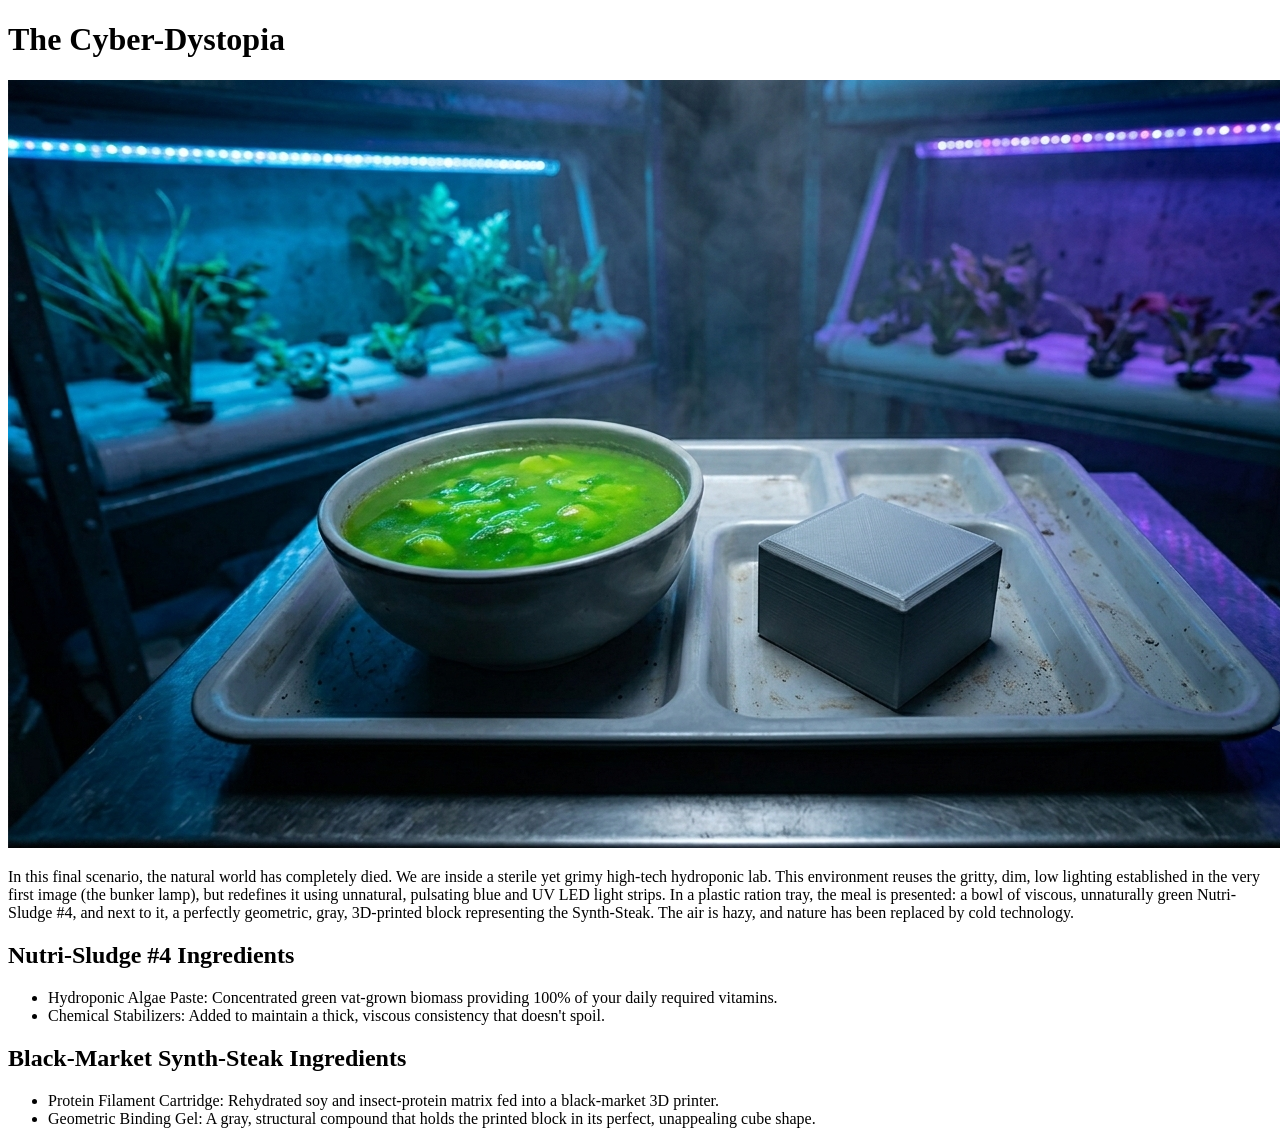
==== pages/cyber.html @ 034a7025 "Added contents to cyber.html" ====
<!DOCTYPE html>
<html lang="en">
<head>
    <meta charset="UTF-8">
    <meta name="viewport" content="width=device-width, initial-scale=1.0">
    <title>The Cyber-Dystopia</title>
    <link rel="stylesheet" href="style.css">
</head>
<body>
    <div>
        <h1>The Cyber-Dystopia</h1>
        <img src="/images/Nutri-Sludge & Synth-Steak.png" alt="Nutri-Sludge #4 & Synth-Steak" srcset="">
    </div>
    <div>
        <p>
            In this final scenario, the natural world has completely died. We are inside a sterile yet grimy high-tech hydroponic lab. This environment reuses the gritty, dim, low lighting established in the very first image (the bunker lamp), but redefines it using unnatural, pulsating blue and UV LED light strips. In a plastic ration tray, the meal is presented: a bowl of viscous, unnaturally green Nutri-Sludge #4, and next to it, a perfectly geometric, gray, 3D-printed block representing the Synth-Steak. The air is hazy, and nature has been replaced by cold technology.
        </p>
    </div>
    <div>
        <h2>
            Nutri-Sludge #4 Ingredients
        </h2>
        <ul>
            <li>Hydroponic Algae Paste: Concentrated green vat-grown biomass providing 100% of your daily required vitamins.</li>
            <li>Chemical Stabilizers: Added to maintain a thick, viscous consistency that doesn't spoil.</li>
        </ul>
    </div>
        <div>
        <h2>
            Black-Market Synth-Steak Ingredients
        </h2>
        <ul>
            <li>Protein Filament Cartridge: Rehydrated soy and insect-protein matrix fed into a black-market 3D printer.</li>
            <li>Geometric Binding Gel: A gray, structural compound that holds the printed block in its perfect, unappealing cube shape.</li>
        </ul>
    </div>
</body>
    </html>
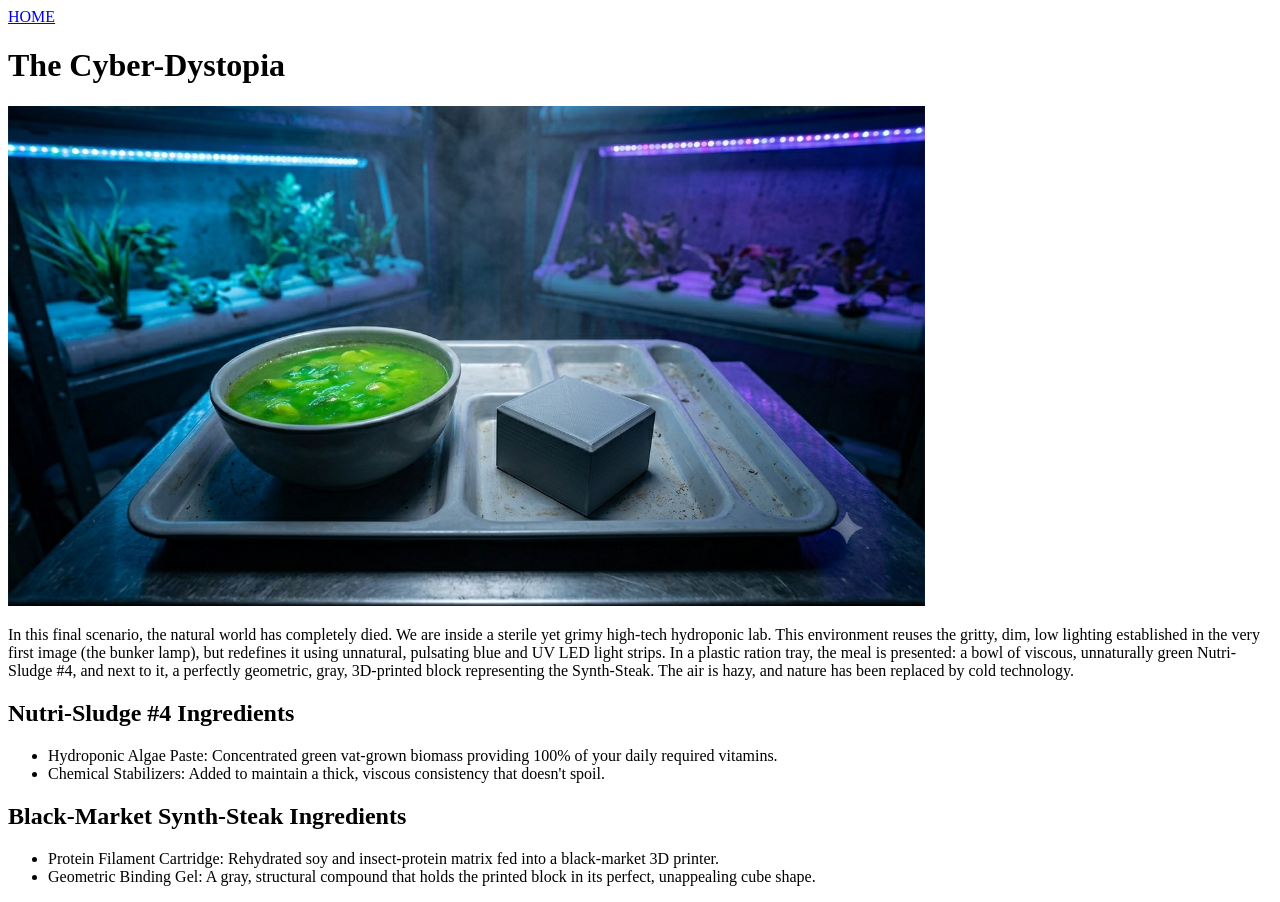
==== commit 004c104d: "Added home icons to the pages to navigate easier" ====
--- a/pages/cyber.html
+++ b/pages/cyber.html
@@ -7,9 +7,12 @@
     <link rel="stylesheet" href="style.css">
 </head>
 <body>
+     <div>
+        <a href="/index.html">HOME</a></a>
+    </div>
     <div>
         <h1>The Cyber-Dystopia</h1>
-        <img src="/images/Nutri-Sludge & Synth-Steak.png" alt="Nutri-Sludge #4 & Synth-Steak" srcset="">
+        <img src="/images/Nutri-Sludge & Synth-Steak.png" alt="Nutri-Sludge #4 & Synth-Steak" srcset=""height="500px" width="auto">
     </div>
     <div>
         <p>
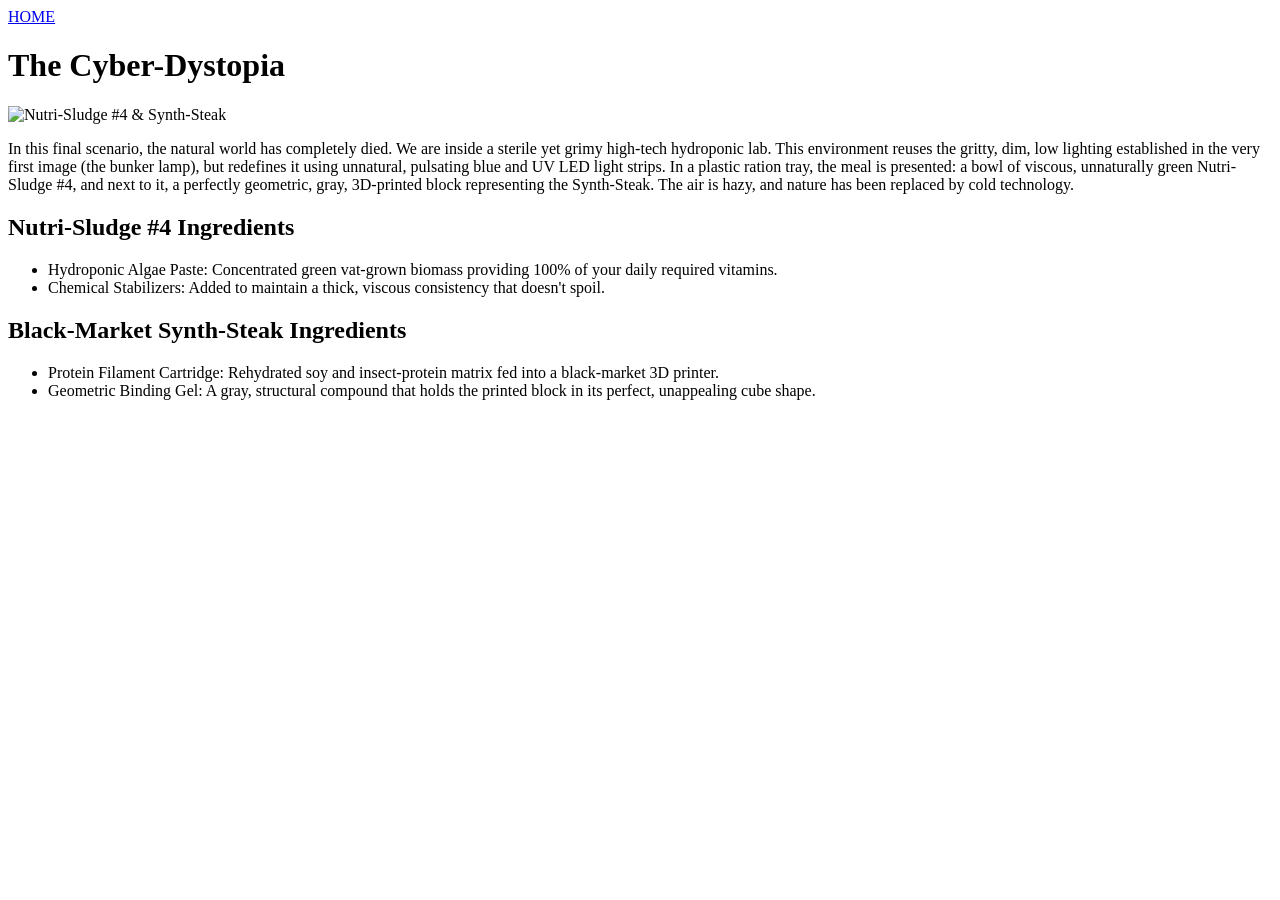
==== commit 4ae596a3: "fixed th" ====
--- a/pages/cyber.html
+++ b/pages/cyber.html
@@ -8,11 +8,11 @@
 </head>
 <body>
      <div>
-        <a href="/index.html">HOME</a></a>
+        <a href="./index.html">HOME</a></a>
     </div>
     <div>
         <h1>The Cyber-Dystopia</h1>
-        <img src="/images/Nutri-Sludge & Synth-Steak.png" alt="Nutri-Sludge #4 & Synth-Steak" srcset=""height="500px" width="auto">
+        <img src="./images/Nutri-Sludge & Synth-Steak.png" alt="Nutri-Sludge #4 & Synth-Steak" srcset=""height="500px" width="auto">
     </div>
     <div>
         <p>
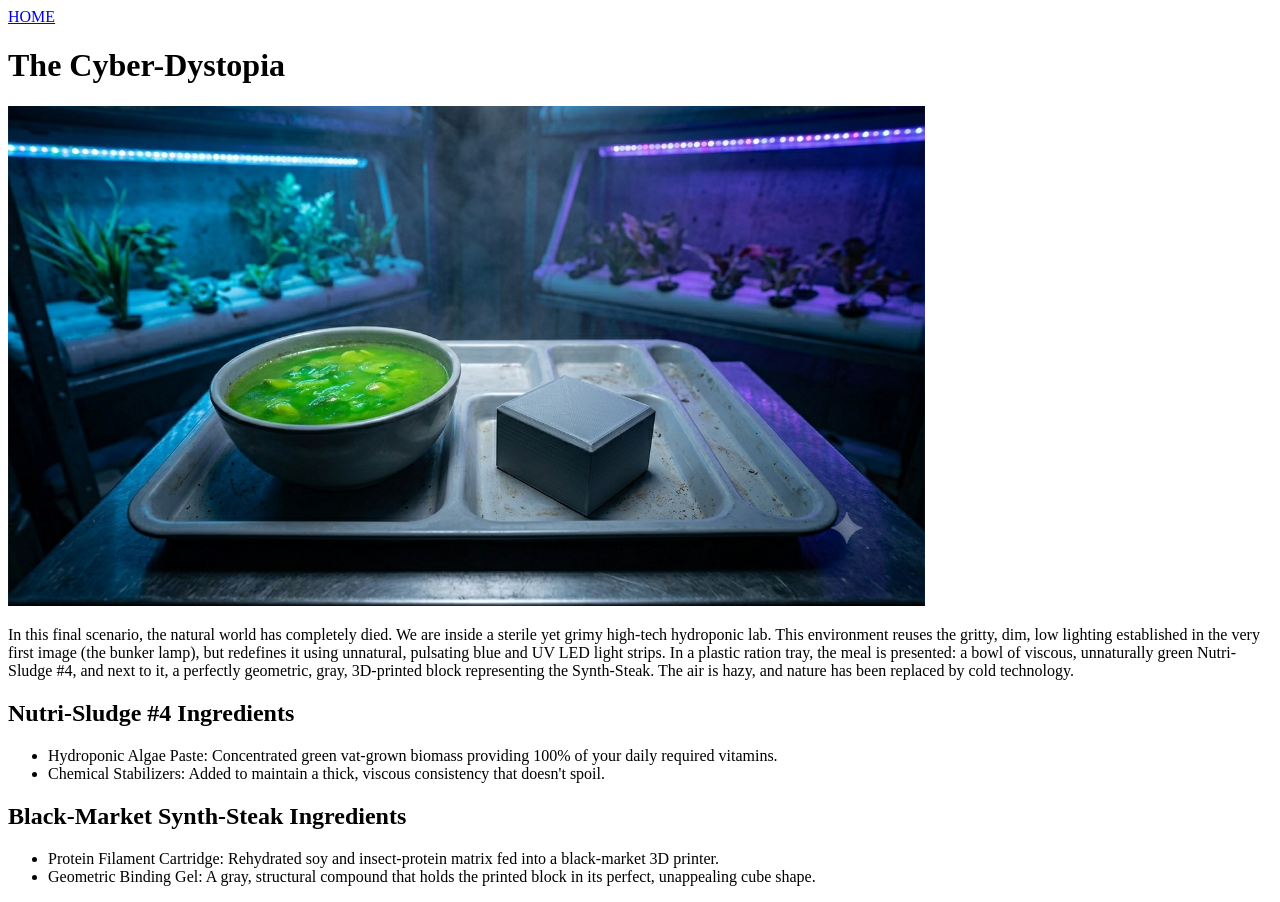
==== commit 64519687: "Revert "fixed th" This reverts commit 4ae596a37f8b2d5f88a57218d814e8eaa5fe9f0e." ====
--- a/pages/cyber.html
+++ b/pages/cyber.html
@@ -8,11 +8,11 @@
 </head>
 <body>
      <div>
-        <a href="./index.html">HOME</a></a>
+        <a href="/index.html">HOME</a></a>
     </div>
     <div>
         <h1>The Cyber-Dystopia</h1>
-        <img src="./images/Nutri-Sludge & Synth-Steak.png" alt="Nutri-Sludge #4 & Synth-Steak" srcset=""height="500px" width="auto">
+        <img src="/images/Nutri-Sludge & Synth-Steak.png" alt="Nutri-Sludge #4 & Synth-Steak" srcset=""height="500px" width="auto">
     </div>
     <div>
         <p>
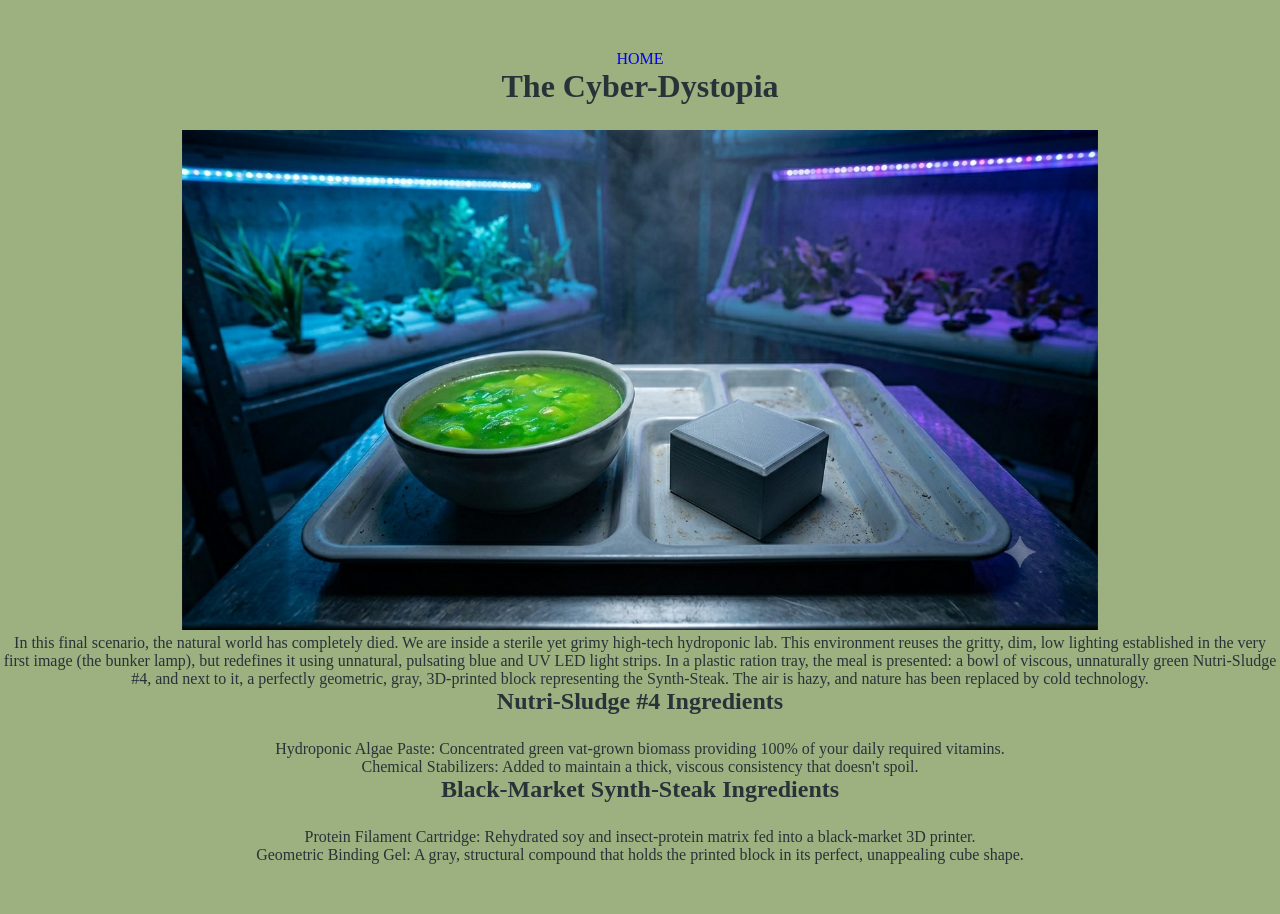
==== commit f64113a0: "Added style css to each pages." ====
--- a/pages/cyber.html
+++ b/pages/cyber.html
@@ -4,11 +4,11 @@
     <meta charset="UTF-8">
     <meta name="viewport" content="width=device-width, initial-scale=1.0">
     <title>The Cyber-Dystopia</title>
-    <link rel="stylesheet" href="style.css">
+    <link rel="stylesheet" href="/style.css">
 </head>
 <body>
      <div>
-        <a href="/index.html">HOME</a></a>
+        <a href="/index.html" class="pages">HOME</a></a>
     </div>
     <div>
         <h1>The Cyber-Dystopia</h1>
--- a/style.css
+++ b/style.css
@@ -0,0 +1,44 @@
+*, *::before, *::after {
+  box-sizing: border-box;
+  margin: 0;
+  padding: 0;
+}
+
+:root {
+  --primary-color: #3498db;
+  --font-main: 'Helvetica Neue', sans-serif;
+}
+
+body{
+    background-color: #9CB080;
+    color: #273338;
+    text-align: center;
+    padding: 50px 0;
+}
+
+h1{
+    padding-bottom: 25px;
+}
+
+h2{
+    padding-bottom: 25px;
+}
+.pages{
+    text-decoration: none;
+    font-weight: normal;
+}
+
+
+
+.pages:visited{
+    color: #273338;
+}
+
+.pages:hover{
+    font-size: larger;
+    font-weight: bolder;
+}
+
+footer{
+    padding: 25px 0;
+}
